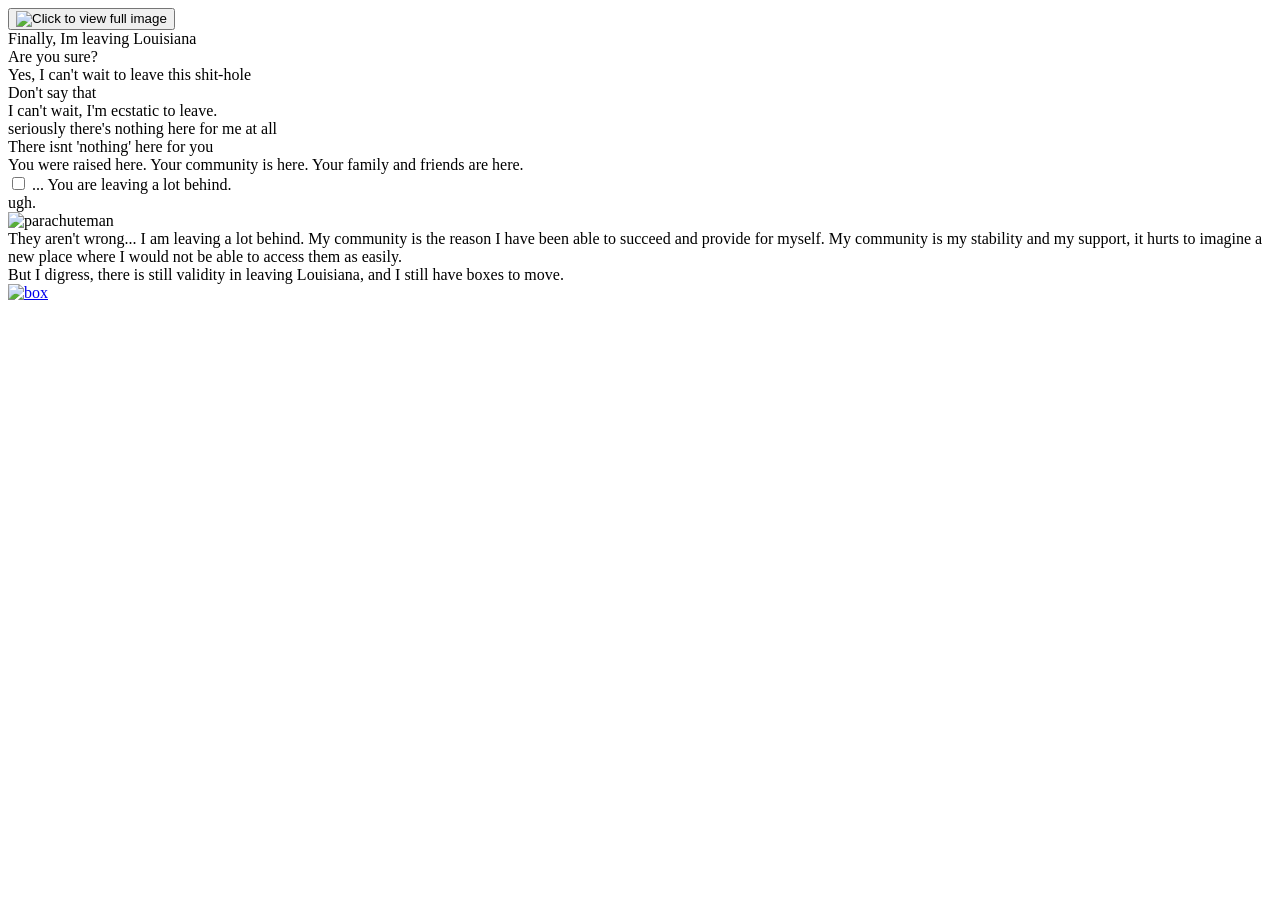
==== Index.html @ 1175f9c6 "first trial of uploading dual mobile and desktop view lets hope for something good guys" ====
<!DOCTYPE html>
<html lang="en">
<head>
    <meta charset="UTF-8">
    <meta name="viewport" content="width=device-width, initial-scale=1.0">
    <title>Leaving Louisiana/Home</title>
    <link rel="stylesheet" href="LeavingLouisiana.css">
    <link rel="icon" type="image/x-icon" href="favicon.ico">


</head>
<body>


    <!-- NAVBAR -->
    <div class="navbar">
        <button popovertarget="LeavingLouisianaRoadSign" class="image-button">
                <img src="leavinglouisiana.logo.png" alt="Click to view full image" class="leavinglouisianalogo">
        </button>
            
            <!-- The popup content -->
        <div id="LeavingLouisianaRoadSign" popover>
                
                <!-- Optional: a close button inside the popup -->
                <button popovertarget="LeavingLouisianaRoadSign" popovertargetaction="hide" class="closebutton">Close</button>
            <div class="NavbarContent">
                <div class="OpeningStatement">
                        <div class="os pg1">
                            Despite this website being about leaving Louisiana I cannot go without acknowledging the fear I have of leaving
                            and what
                            keeps me here.
                    
                            While I think our systems are completely flawed and not meant to help people escape poverty or improve our
                            society or
                            overall quality of life, I can admit that I have been able to take advantage of the opportunities given to me.
                        </div>
                        <div class="os pg2">
                            Growing up my parents struggled with substance abuse and poverty throughout my childhood which left me at a huge
                            disadvantage in school and participating in extracurricular activities.
                    
                            It was only through the help of my close knit community that i was able to get through school.
                    
                            My friend's parents made sure I had rides to practice and paid for any fees.
                    
                            I was able to find my passion for art through a talented art program my school hosted and I was able to apply
                            for
                            financial aid, state testing and college through the help of attentive advisors.
                        </div>
                        <div class="os pg3">
                            My friends helped me get a job which i still work for to this day, and the community I found at this job helped
                            me join
                            their marketing team that I work for now, which would have been otherwise impossible with my lack of experience
                        </div>
                </div>
                <div class="navigationlinks">
                    <a href="LeavingLouisiana.html" class="button-link">
                        HOME
                    </a>
                    <a href="yearbook.html" class="button-link">
                        Boxing Up
                    </a>
                    <a href="packing.html" class="button-link">
                        Closet
                    </a>
                    <a href="memorial.html" class="button-link">
                        Memorial
                    </a>
                    <a href="Dow.html" class="button-link">
                        Dow
                    </a>
                    <a href="Outro.html" class="button-link">
                        Goodbye
                    </a>
                </div>
            </div>
        </div>

    </div>

    <div class="LeavingLouisiana_Intro">
     
    </div>
    
    <div class="PhoneText_Flexbox">
        <div class="Intro_PhoneText">
            <div class="PhoneText speaker1">
            Finally, Im leaving Louisiana
            </div>
            <div class="PhoneText friend2">
            Are you sure?
            </div>
            <div class="PhoneText speaker1">
            Yes, I can't wait to leave this shit-hole
            </div>
            <div class="PhoneText friend2">
            Don't say that
            </div>
            <div class="PhoneText speaker1">
            I can't wait, I'm ecstatic to leave. 
            </div>
            <div class="PhoneText speaker1">
            seriously there's nothing here for me at all
            </div>
            <div class="PhoneText friend2">
            There isnt 'nothing' here for you
            </div>
            <div class="PhoneText friend2">
            You were raised here. Your community is here. Your family and friends are here.
            </div>
            <div class="friend2faded friend2 fade-container">
                <input type="checkbox" id="text-toggle">
                <label for="text-toggle" class="clickable-area">
                    <span class="text-one"> ... </span>
                    <span class="text-two"> You are leaving a lot behind. </span>
                </label>
            </div>
        </div>
    </div>

   
    <div class="ughcontainer">
        <div class="PhoneText ugh">
        ugh.
        </div>
        <div> 
            <img src="parachuteman.png" alt="parachuteman" class="parachuteman">
        </div>
    </div>    
    
    <div class="OpeningStatement2">
        
        <div class="os1">
            They aren't wrong...  I am leaving a lot behind. My community is the reason I have been able to succeed and provide for myself. 
            My community is my stability and my support, it hurts to imagine a new place where I would not be able to access them as easily.
        </div>
        <div class="os2">
            But I digress,
            there is still validity in leaving Louisiana, 
            and I still have boxes to move.
        </div>
    </div>

    <div class="nextpage">
            <a href="yearbook.html" class="button-link">
                <img src="continuebox.png" alt="box" class="continuebox">
            </a>
    </div>


</body>
</html>
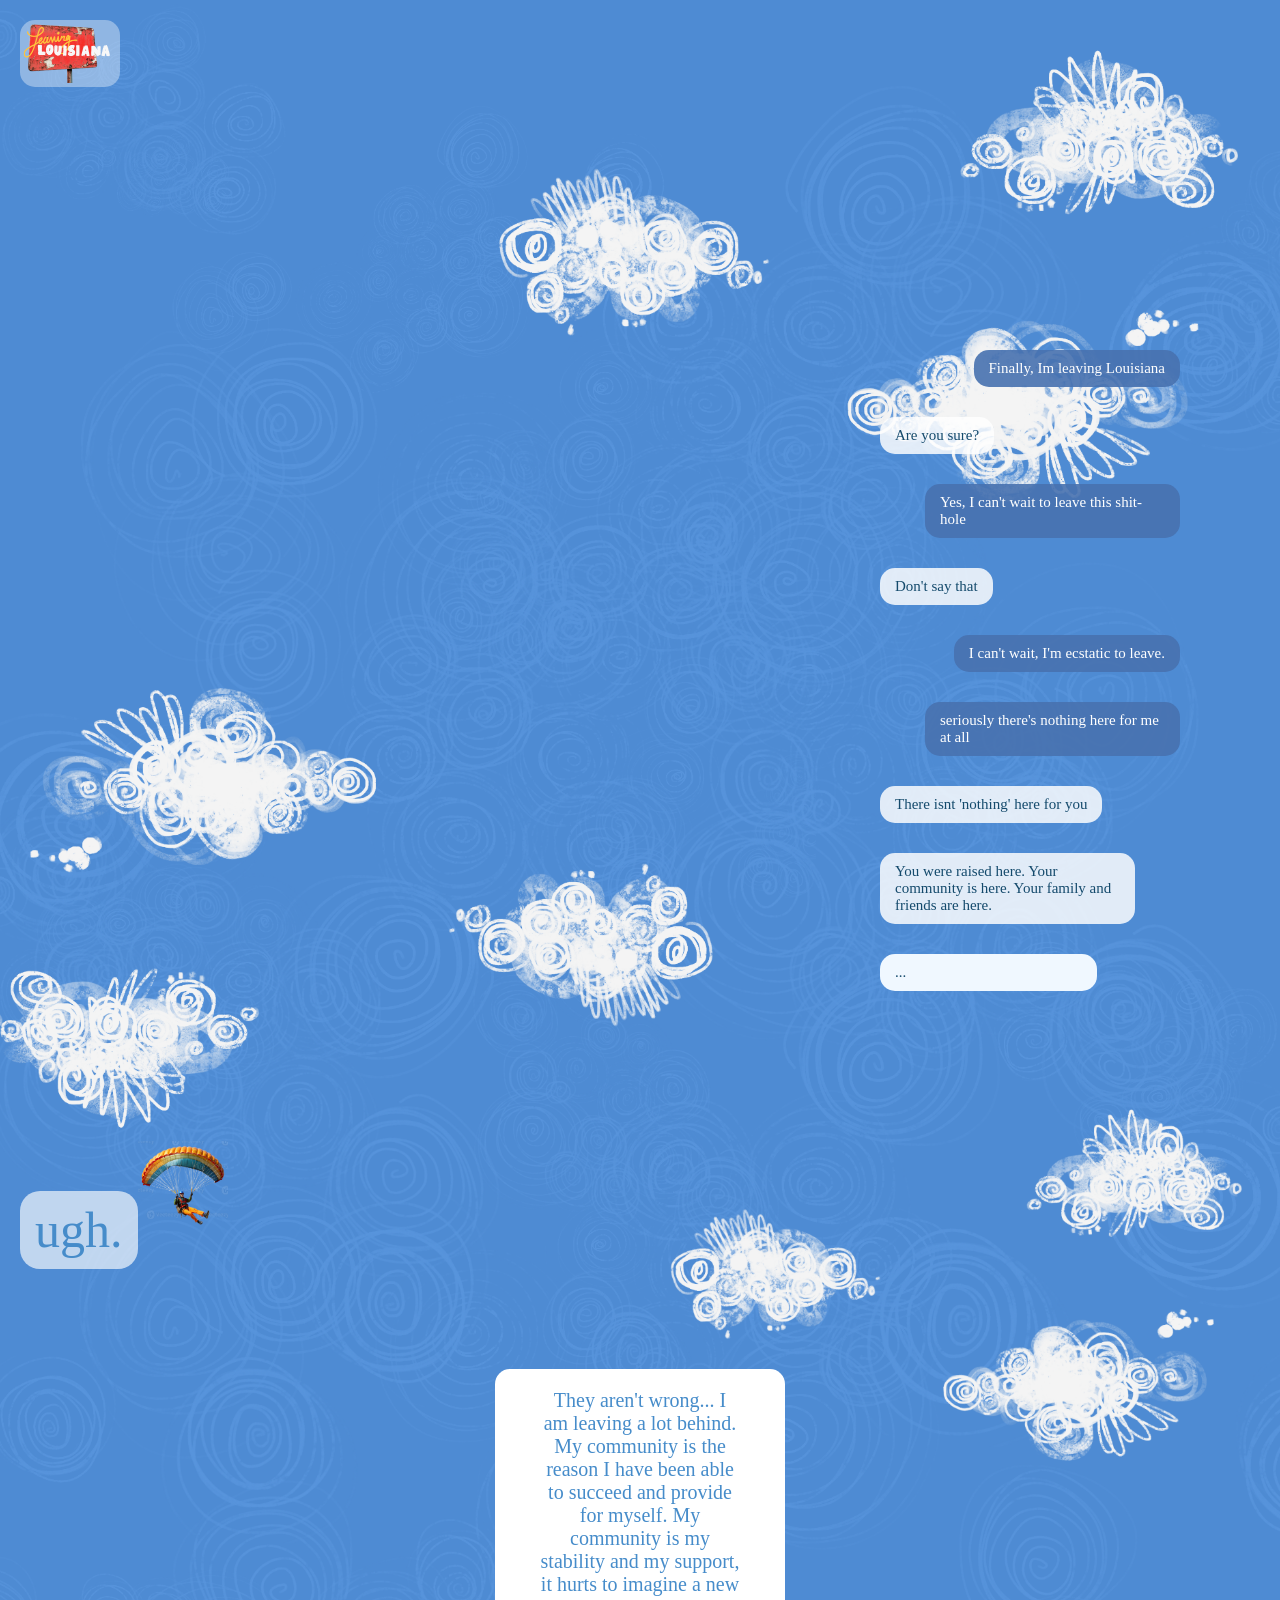
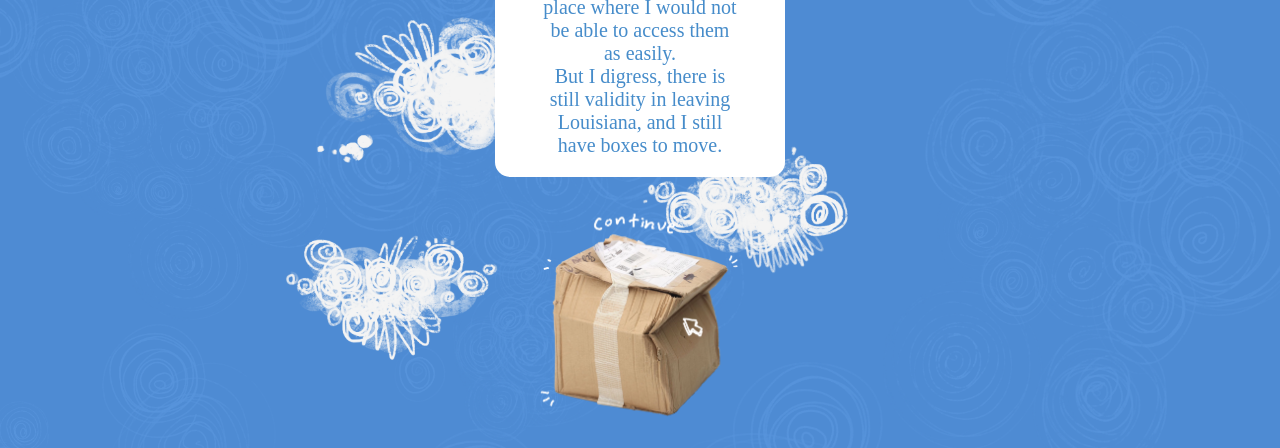
==== commit 183b2a04: "ok updated with /Images" ====
--- a/Index.html
+++ b/Index.html
@@ -4,7 +4,7 @@
     <meta charset="UTF-8">
     <meta name="viewport" content="width=device-width, initial-scale=1.0">
     <title>Leaving Louisiana/Home</title>
-    <link rel="stylesheet" href="LeavingLouisiana.css">
+    <link rel="stylesheet" href="Mobile_LeavingLouisiana.css">
     <link rel="icon" type="image/x-icon" href="favicon.ico">
 
 
@@ -15,7 +15,7 @@
     <!-- NAVBAR -->
     <div class="navbar">
         <button popovertarget="LeavingLouisianaRoadSign" class="image-button">
-                <img src="leavinglouisiana.logo.png" alt="Click to view full image" class="leavinglouisianalogo">
+                <img src="Images/leavinglouisiana.logo.png" alt="Click to view full image" class="leavinglouisianalogo">
         </button>
             
             <!-- The popup content -->
@@ -123,7 +123,7 @@
         ugh.
         </div>
         <div> 
-            <img src="parachuteman.png" alt="parachuteman" class="parachuteman">
+            <img src="Images/parachuteman.png" alt="parachuteman" class="parachuteman">
         </div>
     </div>    
     
@@ -142,7 +142,7 @@
 
     <div class="nextpage">
             <a href="yearbook.html" class="button-link">
-                <img src="continuebox.png" alt="box" class="continuebox">
+                <img src="Images/continuebox.png" alt="box" class="continuebox">
             </a>
     </div>
 
--- a/Mobile_LeavingLouisiana.css
+++ b/Mobile_LeavingLouisiana.css
@@ -0,0 +1,339 @@
+body {
+    margin: 0;
+    font-family: 'kindergarten';
+    background-image: url('Images/LeavingLouisiana.BackgroundImage.png');
+    background-size: cover;
+    background-position: center;
+    background-repeat: no-repeat;
+}
+
+/* Fonts */
+
+@font-face {
+    font-family: 'highway_gothic.normal';
+    src: url('Fonts/HWYGOTH.TTF') format('woff');
+    font-weight: normal;
+    font-style: normal;
+}
+
+@font-face {
+    font-family: 'highway_gothic.wide';
+    src: url('Fonts/HWYGEXPD.TTF') format('woff');
+    font-weight: normal;
+    font-style: normal;
+}
+
+@font-face {
+    font-family: 'highway_gothic.wider';
+    src: url('Fonts/HWYGEXPD.TTF') format('woff');
+    font-weight: normal;
+    font-style: normal;
+}
+
+@font-face {
+    font-family: 'highway_gothic.skinny';
+    src: url('Fonts/HWYGNRRW.TTF') format('woff');
+    font-weight: normal;
+    font-style: normal;
+}
+
+@font-face {
+    font-family: 'highway_gothic.skinnier';
+    src: url('Fonts/HWYGWDE.TTF') format('woff');
+    font-weight: normal;
+    font-style: normal;
+}
+
+
+/* NAVBAR */
+.NavbarContent {
+    display: flex;
+    flex-direction: row;
+    ;
+}
+
+.navbar {
+    display: inline block;
+    overflow: hidden;
+    margin: 20px;
+    background-color: rgba(255, 255, 255, 0.373);
+    border-radius: 15px;
+    position: fixed;
+    top: 0;
+    z-index: 1000;
+}
+
+.navbar a {
+    float: left;
+    display: block;
+    color:rgb(226, 64, 177);
+    text-align: center;
+    padding: 14px 16px;
+    text-decoration: none;
+}
+
+/* Style the button to remove default button appearance */
+.image-button {
+
+    top: 0;
+    left: 0;
+    background: none;
+    border: none;
+    padding: 0;
+    cursor: pointer;
+}
+
+/* Basic styling for the image inside the button */
+.image-button img {
+    width: 100px;
+    height: auto;
+    cursor: pointer;
+}
+
+/* The popover has basic built-in styling, but you can customize it */
+#LeavingLouisianaRoadSign {
+    position: flex;
+    flex-direction: row;
+    background-color: rgb(105, 41, 86);
+    border-color:rgb(116, 34, 100);
+    border-radius: 15px;
+    /* Add more styles like max-width, box-shadow, etc. */
+}
+
+.closebutton {
+    position: absolute;
+    font-family: 'kindergarten';
+    top: 10px;
+    right: 10px;
+    background: none;
+    font-size: 20px;
+    cursor: pointer;
+    color: #de9133;
+}
+
+.navigationlinks {
+    display: flex;
+    flex-direction: column;
+    justify-content: center;
+    margin: 5px;
+}
+
+.OpeningStatement {
+    position: flex;
+    color: #ffa734;
+    border: none;
+    max-width: 300px;
+    background-color:rgba(229, 85, 186, 0.445);
+    padding: 5px;
+    border-radius: 15px;
+    margin: 0 auto;
+    text-align: center;
+}
+
+.closebutton {
+    color: rgb(255, 222, 56);
+    position: absolute;
+    top: 5px;
+    right: 5px;
+    background-color:rgba(255, 176, 49, 0.742);
+    border-radius: 7px;
+    border: none;
+    font-size: 20px;
+    cursor: pointer;
+}
+
+/* END OF NAV */
+
+
+.LeavingLouisiana_Intro {
+    display: flex;
+    flex-direction: column;
+    justify-content: right;
+}
+
+/* PHONE TEXT */
+
+.PhoneText_Flexbox {
+    display: flex;
+    width: 100%;
+    justify-content: right;
+    margin: 250px 0px 0px 0px;
+}
+
+.Intro_PhoneText {
+    font-size: 15px;
+    display: flex;
+    flex-direction: column;
+    max-width: 300px;
+    max-height: 1400px;
+    padding: 100px;
+}
+
+.PhoneText {
+    padding: 10px 15px 10px 15px;
+    border-radius: 15px;
+    margin-bottom: 30px;
+    max-width: 75%;
+    width: auto;
+}
+
+.speaker1 {
+    background-color: #4872b0e7;
+    color: white;
+    margin-left: auto;
+
+}
+
+.friend2 {
+    background-color: rgba(255, 255, 255, 0.833);
+    color: rgb(20, 74, 108);
+    margin-right: auto;
+}
+
+.friend2seperate {
+    flex-direction: column;
+    width: 100%;
+    max-width: 300px;
+    margin: 50px auto;
+    padding: 50px;
+}
+
+.friend {
+    background-color: rgba(255, 255, 255, 0.741);
+    color: black;
+    margin: 100px auto;
+}
+
+.friend2faded {
+    background-color: aliceblue;
+    padding: 10px 15px 10px 15px;
+    border-radius: 15px;
+    margin-bottom: 50px;
+    max-width: 75%;
+    width: auto;
+    animation: fadeInOut 2s ease-in-out infinite;
+}
+
+
+@keyframes fadeInOut {
+    0% {
+        opacity: .25;
+    }
+
+    50% {
+        opacity: 1;
+    }
+
+    100% {
+        opacity: .25;
+    }
+}
+
+#text-toggle {
+    display: none;
+}
+
+.fade-container {
+    position: relative;
+    cursor: pointer;
+}
+
+.text-one,
+.text-two {
+    transition: opacity 0.5s ease-in-out;
+}
+
+.text-two {
+    padding: 10px 0px 10px 0px;
+    border-radius: 15px;
+    margin-bottom: 50px;
+    max-width: 75%;
+    width: auto;
+
+    left: 0;
+    opacity: 0;
+    border-radius: 15%;
+}
+
+#text-toggle:checked+.clickable-area .text-one {
+    opacity: 0;
+}
+
+#text-toggle:checked+.clickable-area .text-two {
+    opacity: 1;
+}
+
+
+
+
+.ughcontainer {
+    display: flex;
+    flex-direction: row;
+    justify-content: left;
+}
+
+.ugh {
+    border-radius: 20px;
+    background-color: rgba(255, 255, 255, 0.647);
+    color:rgb(70, 140, 202);
+    font-size: 50px;
+    margin: 50px 0px 100px 20px;
+    padding: 10px 15px;
+}
+
+.parachuteman {
+    width: 90px;
+    height: 90px;
+}
+
+
+
+.OpeningStatement2 {
+    background-color: #ffffff;
+    width: 250px;
+    border-radius: 15px;
+    padding: 20px;
+    display: flex;
+    flex-direction: column;
+    align-items: center;
+    font-size: 20px;
+    color: rgb(70, 140, 202);
+    margin: auto;
+
+}
+
+.os1 {
+    text-align: center;
+    max-width: 200px;
+    padding: 0px;
+}
+
+.os2 {
+    text-align: center;
+    max-width: 200px;
+}
+
+.clickableimagecontainer {
+    display: flex;
+    justify-content: space-between;
+    gap: 10px;
+}
+
+.clickableimagecontainer img {
+    width: 25%;
+    height: auto;
+    object-fit: cover;
+}
+
+.nextpage {
+    display: flex;
+    flex-direction: column;
+    margin: 0 auto;
+   width: 400px;
+    text-align: center;
+}
+
+.continuebox {
+    width: 200px;
+    height: auto;
+}
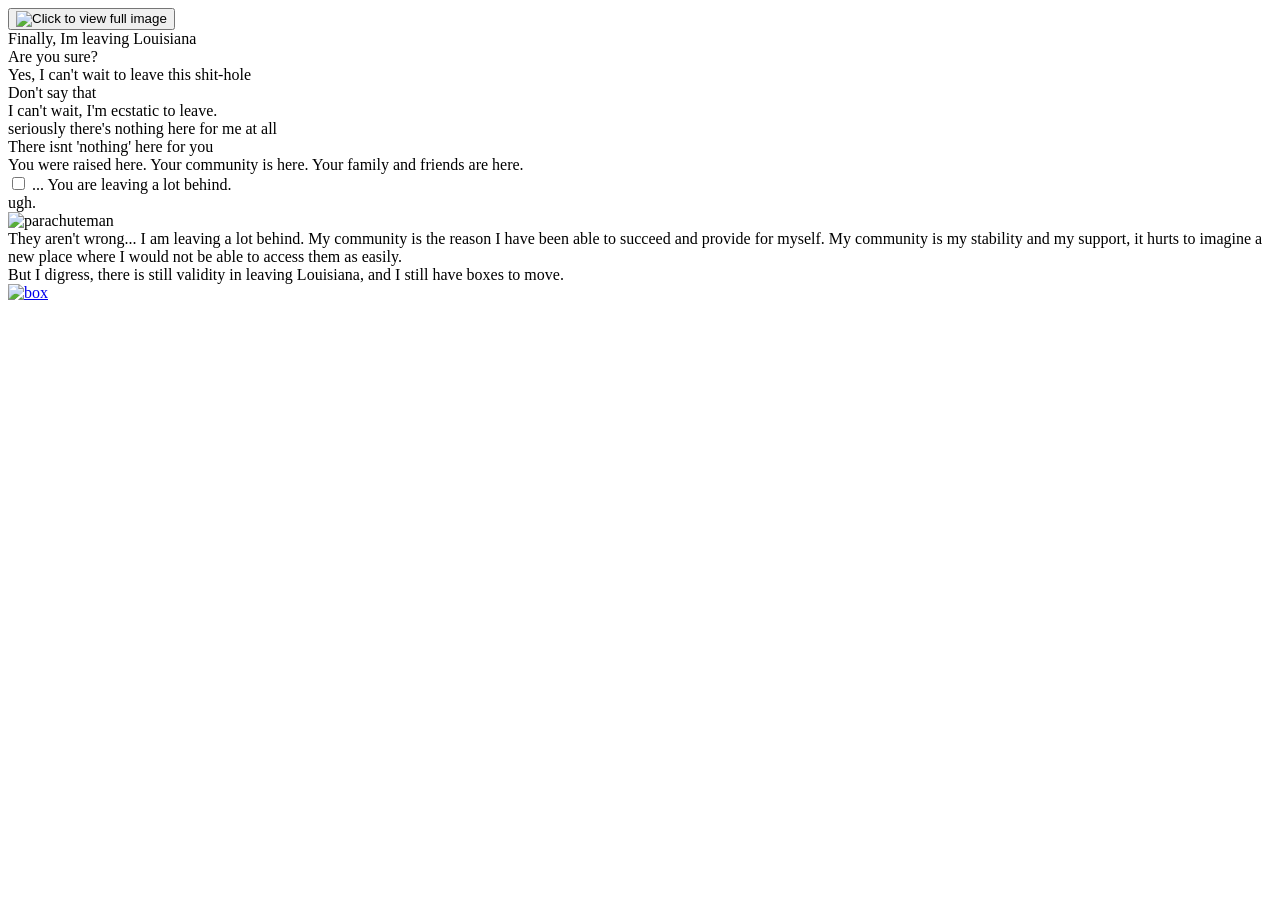
==== commit b1f594fc: "Update Index.html" ====
--- a/Index.html
+++ b/Index.html
@@ -4,7 +4,7 @@
     <meta charset="UTF-8">
     <meta name="viewport" content="width=device-width, initial-scale=1.0">
     <title>Leaving Louisiana/Home</title>
-    <link rel="stylesheet" href="Mobile_LeavingLouisiana.css">
+    <link rel="stylesheet" href="LeavingLouisiana.css">
     <link rel="icon" type="image/x-icon" href="favicon.ico">
 
 
@@ -15,7 +15,7 @@
     <!-- NAVBAR -->
     <div class="navbar">
         <button popovertarget="LeavingLouisianaRoadSign" class="image-button">
-                <img src="Images/leavinglouisiana.logo.png" alt="Click to view full image" class="leavinglouisianalogo">
+                <img src="leavinglouisiana.logo.png" alt="Click to view full image" class="leavinglouisianalogo">
         </button>
             
             <!-- The popup content -->
@@ -123,7 +123,7 @@
         ugh.
         </div>
         <div> 
-            <img src="Images/parachuteman.png" alt="parachuteman" class="parachuteman">
+            <img src="parachuteman.png" alt="parachuteman" class="parachuteman">
         </div>
     </div>    
     
@@ -142,7 +142,7 @@
 
     <div class="nextpage">
             <a href="yearbook.html" class="button-link">
-                <img src="Images/continuebox.png" alt="box" class="continuebox">
+                <img src="continuebox.png" alt="box" class="continuebox">
             </a>
     </div>
 
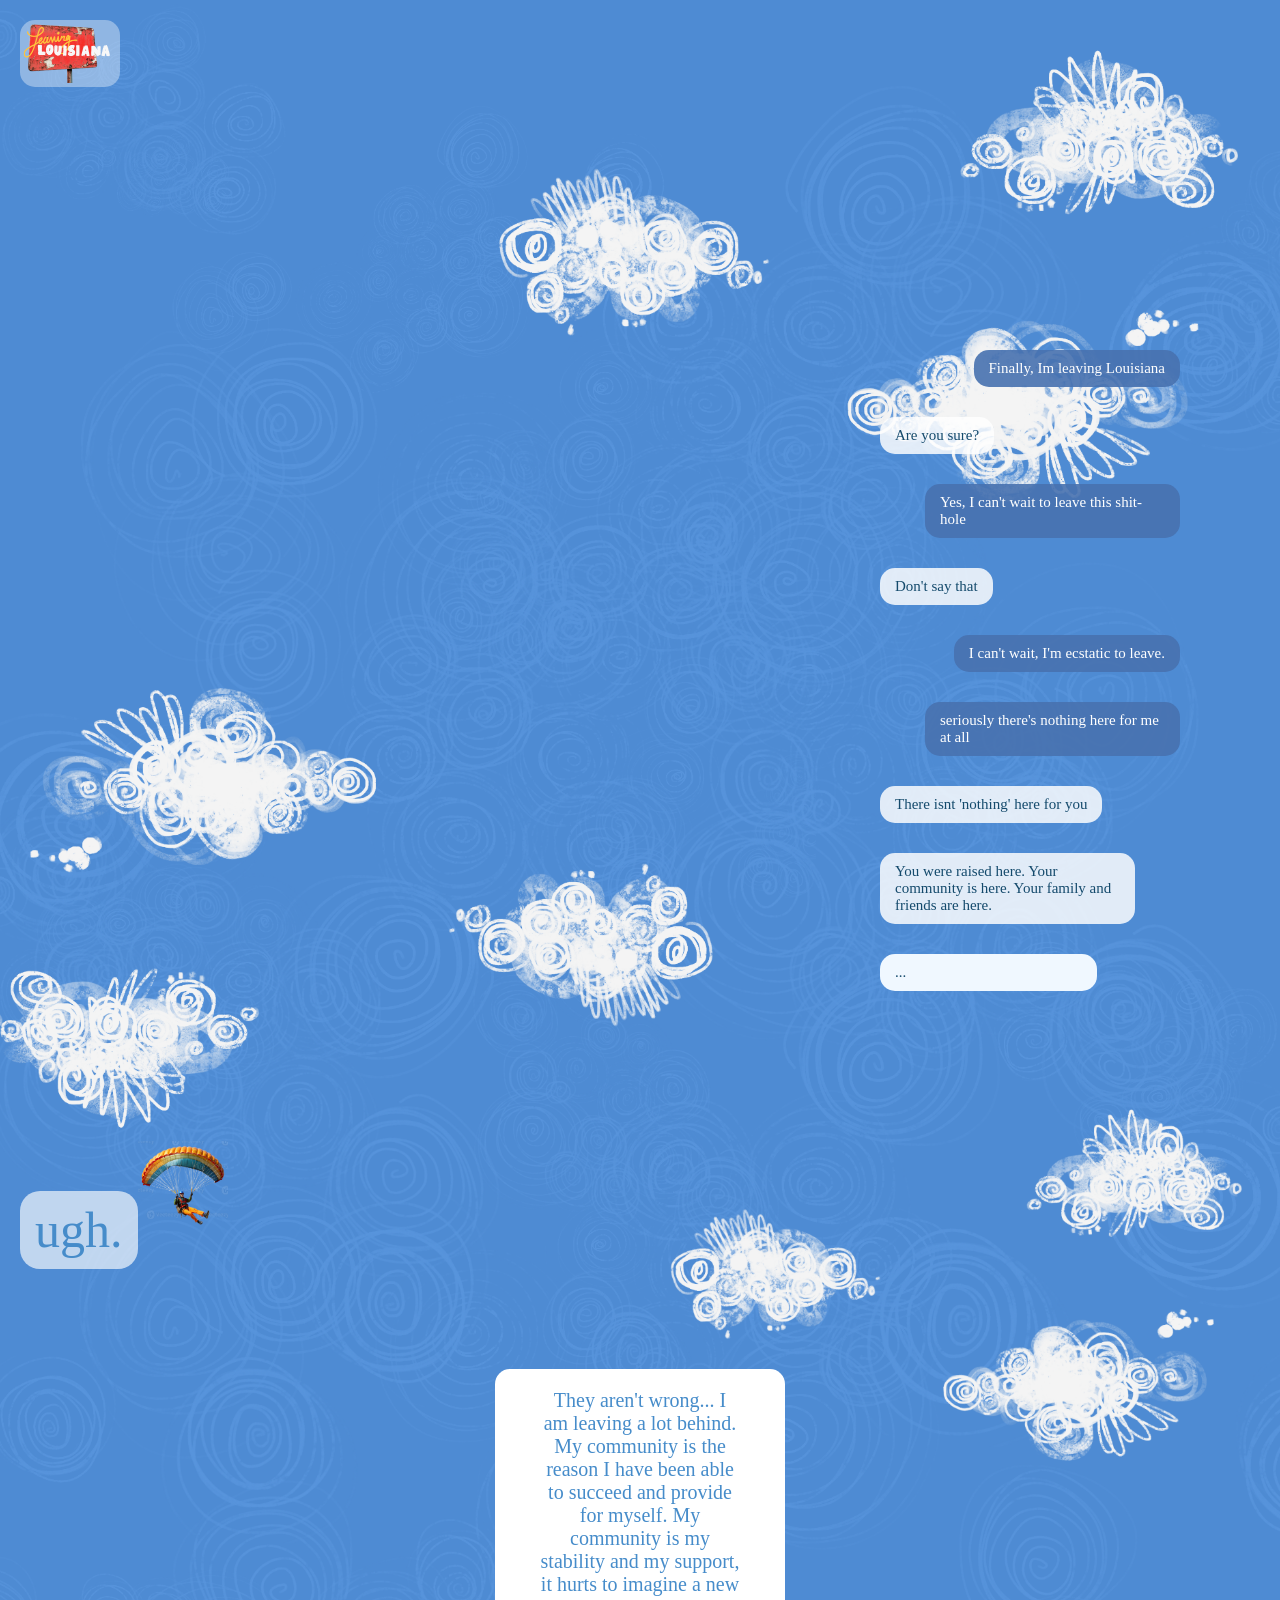
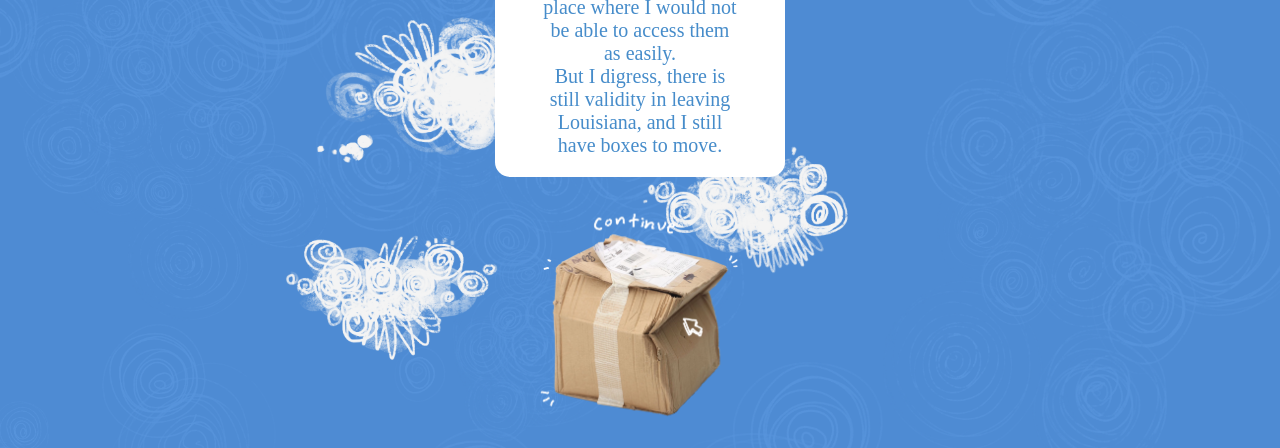
==== commit bbad8c52: "fixing index" ====
--- a/Index.html
+++ b/Index.html
@@ -4,7 +4,7 @@
     <meta charset="UTF-8">
     <meta name="viewport" content="width=device-width, initial-scale=1.0">
     <title>Leaving Louisiana/Home</title>
-    <link rel="stylesheet" href="LeavingLouisiana.css">
+    <link rel="stylesheet" href="Mobile_LeavingLouisiana.css">
     <link rel="icon" type="image/x-icon" href="favicon.ico">
 
 
@@ -15,7 +15,7 @@
     <!-- NAVBAR -->
     <div class="navbar">
         <button popovertarget="LeavingLouisianaRoadSign" class="image-button">
-                <img src="leavinglouisiana.logo.png" alt="Click to view full image" class="leavinglouisianalogo">
+                <img src="Images/leavinglouisiana.logo.png" alt="Click to view full image" class="leavinglouisianalogo">
         </button>
             
             <!-- The popup content -->
@@ -123,7 +123,7 @@
         ugh.
         </div>
         <div> 
-            <img src="parachuteman.png" alt="parachuteman" class="parachuteman">
+            <img src="Images/parachuteman.png" alt="parachuteman" class="parachuteman">
         </div>
     </div>    
     
@@ -142,7 +142,7 @@
 
     <div class="nextpage">
             <a href="yearbook.html" class="button-link">
-                <img src="continuebox.png" alt="box" class="continuebox">
+                <img src="Images/continuebox.png" alt="box" class="continuebox">
             </a>
     </div>
 
--- a/Mobile_LeavingLouisiana.css
+++ b/Mobile_LeavingLouisiana.css
@@ -0,0 +1,339 @@
+body {
+    margin: 0;
+    font-family: 'kindergarten';
+    background-image: url('Images/LeavingLouisiana.BackgroundImage.png');
+    background-size: cover;
+    background-position: center;
+    background-repeat: no-repeat;
+}
+
+/* Fonts */
+
+@font-face {
+    font-family: 'highway_gothic.normal';
+    src: url('Fonts/HWYGOTH.TTF') format('woff');
+    font-weight: normal;
+    font-style: normal;
+}
+
+@font-face {
+    font-family: 'highway_gothic.wide';
+    src: url('Fonts/HWYGEXPD.TTF') format('woff');
+    font-weight: normal;
+    font-style: normal;
+}
+
+@font-face {
+    font-family: 'highway_gothic.wider';
+    src: url('Fonts/HWYGEXPD.TTF') format('woff');
+    font-weight: normal;
+    font-style: normal;
+}
+
+@font-face {
+    font-family: 'highway_gothic.skinny';
+    src: url('Fonts/HWYGNRRW.TTF') format('woff');
+    font-weight: normal;
+    font-style: normal;
+}
+
+@font-face {
+    font-family: 'highway_gothic.skinnier';
+    src: url('Fonts/HWYGWDE.TTF') format('woff');
+    font-weight: normal;
+    font-style: normal;
+}
+
+
+/* NAVBAR */
+.NavbarContent {
+    display: flex;
+    flex-direction: row;
+    ;
+}
+
+.navbar {
+    display: inline block;
+    overflow: hidden;
+    margin: 20px;
+    background-color: rgba(255, 255, 255, 0.373);
+    border-radius: 15px;
+    position: fixed;
+    top: 0;
+    z-index: 1000;
+}
+
+.navbar a {
+    float: left;
+    display: block;
+    color:rgb(226, 64, 177);
+    text-align: center;
+    padding: 14px 16px;
+    text-decoration: none;
+}
+
+/* Style the button to remove default button appearance */
+.image-button {
+
+    top: 0;
+    left: 0;
+    background: none;
+    border: none;
+    padding: 0;
+    cursor: pointer;
+}
+
+/* Basic styling for the image inside the button */
+.image-button img {
+    width: 100px;
+    height: auto;
+    cursor: pointer;
+}
+
+/* The popover has basic built-in styling, but you can customize it */
+#LeavingLouisianaRoadSign {
+    position: flex;
+    flex-direction: row;
+    background-color: rgb(105, 41, 86);
+    border-color:rgb(116, 34, 100);
+    border-radius: 15px;
+    /* Add more styles like max-width, box-shadow, etc. */
+}
+
+.closebutton {
+    position: absolute;
+    font-family: 'kindergarten';
+    top: 10px;
+    right: 10px;
+    background: none;
+    font-size: 20px;
+    cursor: pointer;
+    color: #de9133;
+}
+
+.navigationlinks {
+    display: flex;
+    flex-direction: column;
+    justify-content: center;
+    margin: 5px;
+}
+
+.OpeningStatement {
+    position: flex;
+    color: #ffa734;
+    border: none;
+    max-width: 300px;
+    background-color:rgba(229, 85, 186, 0.445);
+    padding: 5px;
+    border-radius: 15px;
+    margin: 0 auto;
+    text-align: center;
+}
+
+.closebutton {
+    color: rgb(255, 222, 56);
+    position: absolute;
+    top: 5px;
+    right: 5px;
+    background-color:rgba(255, 176, 49, 0.742);
+    border-radius: 7px;
+    border: none;
+    font-size: 20px;
+    cursor: pointer;
+}
+
+/* END OF NAV */
+
+
+.LeavingLouisiana_Intro {
+    display: flex;
+    flex-direction: column;
+    justify-content: right;
+}
+
+/* PHONE TEXT */
+
+.PhoneText_Flexbox {
+    display: flex;
+    width: 100%;
+    justify-content: right;
+    margin: 250px 0px 0px 0px;
+}
+
+.Intro_PhoneText {
+    font-size: 15px;
+    display: flex;
+    flex-direction: column;
+    max-width: 300px;
+    max-height: 1400px;
+    padding: 100px;
+}
+
+.PhoneText {
+    padding: 10px 15px 10px 15px;
+    border-radius: 15px;
+    margin-bottom: 30px;
+    max-width: 75%;
+    width: auto;
+}
+
+.speaker1 {
+    background-color: #4872b0e7;
+    color: white;
+    margin-left: auto;
+
+}
+
+.friend2 {
+    background-color: rgba(255, 255, 255, 0.833);
+    color: rgb(20, 74, 108);
+    margin-right: auto;
+}
+
+.friend2seperate {
+    flex-direction: column;
+    width: 100%;
+    max-width: 300px;
+    margin: 50px auto;
+    padding: 50px;
+}
+
+.friend {
+    background-color: rgba(255, 255, 255, 0.741);
+    color: black;
+    margin: 100px auto;
+}
+
+.friend2faded {
+    background-color: aliceblue;
+    padding: 10px 15px 10px 15px;
+    border-radius: 15px;
+    margin-bottom: 50px;
+    max-width: 75%;
+    width: auto;
+    animation: fadeInOut 2s ease-in-out infinite;
+}
+
+
+@keyframes fadeInOut {
+    0% {
+        opacity: .25;
+    }
+
+    50% {
+        opacity: 1;
+    }
+
+    100% {
+        opacity: .25;
+    }
+}
+
+#text-toggle {
+    display: none;
+}
+
+.fade-container {
+    position: relative;
+    cursor: pointer;
+}
+
+.text-one,
+.text-two {
+    transition: opacity 0.5s ease-in-out;
+}
+
+.text-two {
+    padding: 10px 0px 10px 0px;
+    border-radius: 15px;
+    margin-bottom: 50px;
+    max-width: 75%;
+    width: auto;
+
+    left: 0;
+    opacity: 0;
+    border-radius: 15%;
+}
+
+#text-toggle:checked+.clickable-area .text-one {
+    opacity: 0;
+}
+
+#text-toggle:checked+.clickable-area .text-two {
+    opacity: 1;
+}
+
+
+
+
+.ughcontainer {
+    display: flex;
+    flex-direction: row;
+    justify-content: left;
+}
+
+.ugh {
+    border-radius: 20px;
+    background-color: rgba(255, 255, 255, 0.647);
+    color:rgb(70, 140, 202);
+    font-size: 50px;
+    margin: 50px 0px 100px 20px;
+    padding: 10px 15px;
+}
+
+.parachuteman {
+    width: 90px;
+    height: 90px;
+}
+
+
+
+.OpeningStatement2 {
+    background-color: #ffffff;
+    width: 250px;
+    border-radius: 15px;
+    padding: 20px;
+    display: flex;
+    flex-direction: column;
+    align-items: center;
+    font-size: 20px;
+    color: rgb(70, 140, 202);
+    margin: auto;
+
+}
+
+.os1 {
+    text-align: center;
+    max-width: 200px;
+    padding: 0px;
+}
+
+.os2 {
+    text-align: center;
+    max-width: 200px;
+}
+
+.clickableimagecontainer {
+    display: flex;
+    justify-content: space-between;
+    gap: 10px;
+}
+
+.clickableimagecontainer img {
+    width: 25%;
+    height: auto;
+    object-fit: cover;
+}
+
+.nextpage {
+    display: flex;
+    flex-direction: column;
+    margin: 0 auto;
+   width: 400px;
+    text-align: center;
+}
+
+.continuebox {
+    width: 200px;
+    height: auto;
+}
